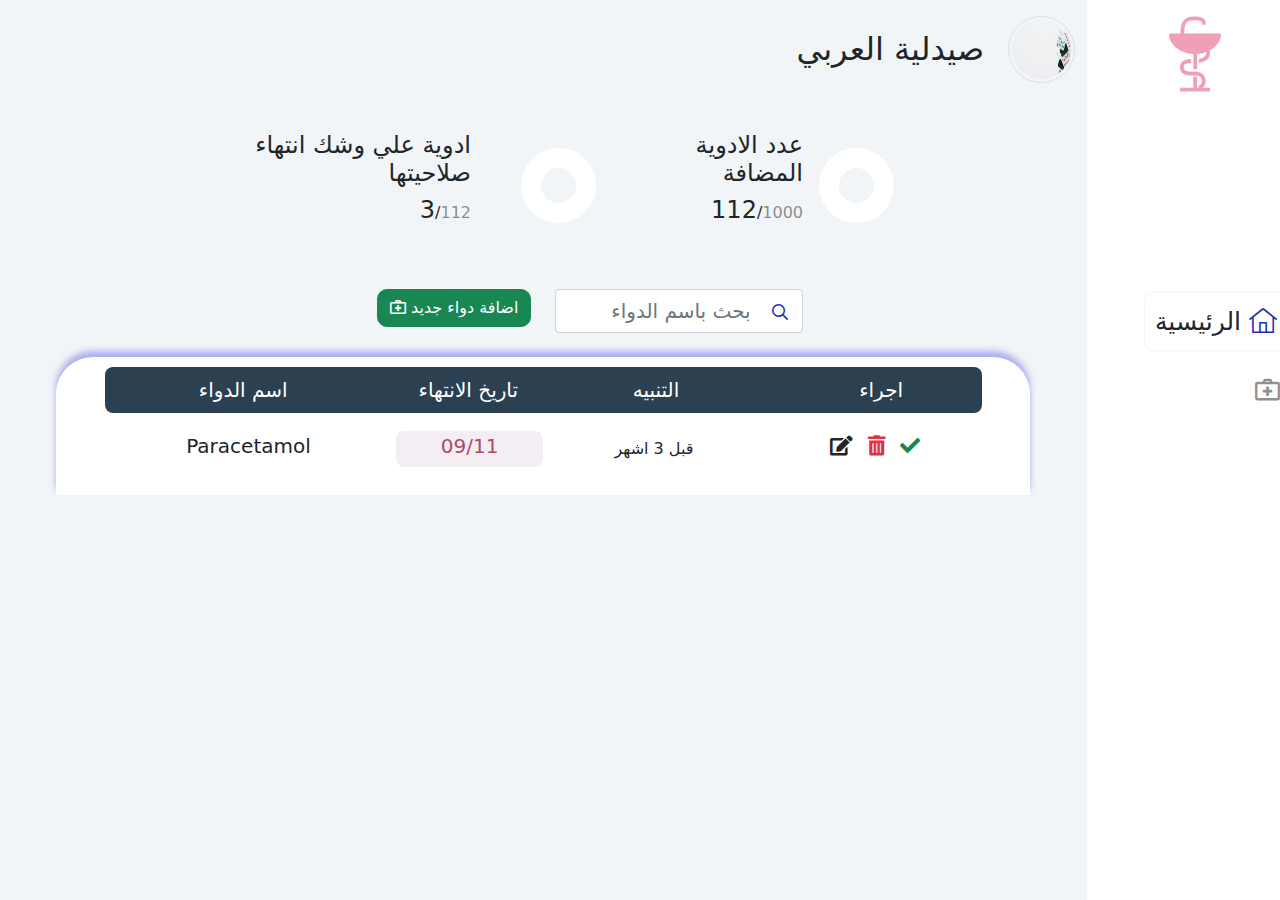
==== list.html @ 50f8b53c "firt commit" ====
<!DOCTYPE html>
<html lang="en">

<head>
    <meta charset="UTF-8">
    <meta http-equiv="X-UA-Compatible" content="IE=edge">
    <meta name="viewport" content="width=device-width, initial-scale=1.0">
    <title>Drug List</title>

    <link rel="stylesheet" href="pluigns/bootstrap/css/bootstrap.min.css">
    <link rel="stylesheet" href="pluigns/font-awesome/css/all.css">
    <link rel="stylesheet" href="css/style.css">
</head>

<body style="background-color: #F1F5F8;" dir="rtl">
    <nav class="navbar navbar-expand-lg navbar-light bg-white d-md-none d-block">
        <div class="container-fluid">
            <a class="navbar-brand" href="#">
                <img src="img/pharmacy.svg" alt="logo" width="26.73" height="38.33"> Logo
            </a>
            <button class="navbar-toggler" type="button" data-bs-toggle="collapse" data-bs-target="#navbarcontent" aria-controls="navbarcontent" aria-expanded="false" aria-label="Toggle navigation">
            <span class="navbar-toggler-icon"></span>
            </button>
            <div class="collapse navbar-collapse" toggle="collapse" data-target=".navbar-collapse" id="navbarcontent">
                <ul class="navbar-nav me-auto mb-2 mb-lg-0">
                    <li class="nav-item">
                        <a class="nav-link active" aria-current="page" href="#"><i class="fal fa-home-lg-alt text-defult"></i> الرئيسية</a>
                    </li>
                    <li class="nav-item">
                        <a class="nav-link" href="#"><i class="far fa-medkit text-gray"></i> اضافة</a>
                    </li>
                </ul>
            </div>
        </div>
    </nav>
    <div class="row">
        <div class="col-md-2 d-md-block d-none p-0">
            <div class="sidebar text-center bg-white">
                <a class="navbar-brand m-auto" href="#">
                    <img class="mt-3" src="img/pharmcy-pink.svg" alt="logo">
                </a>
                <ul class="sidebar-ul p-0 pe-3">
                    <li class="active"> <i class="fal fa-home-lg-alt text-defult"></i> الرئيسية</li>
                    <li class="me-2"><i class="far fa-medkit text-gray"></i></li>
                </ul>
            </div>
        </div>
        <div class="col-md-10">
            <div class="row align-items-center justify-content-center mt-3">
                <div class="col-lg-1 cil-md-2 col-2">
                    <img src="img/background.png" class="rounded-circle profile-img" alt="" width="100%" height="100%">
                </div>
                <div class="col-lg-11 col-md-10 col-8">
                    <span class="h2 text-dark">صيدلية العربي </span>

                </div>
            </div>
            <div class="row justify-content-center mt-5">
                <div class="col-md-3">
                    <div class="row">
                        <div class="col-4 align-self-center">
                            <div class="progress green">
                                <span class="progress-left">
                                    <span class="progress-bar cos"></span>
                                </span>
                                <span class="progress-right">
                                    <span class="progress-bar cos"></span>
                                </span>
                            </div>
                        </div>
                        <div class="col-8 align-self-center">
                            <p class="h4">عدد الادوية المضافة</p>
                            <p><span class="h4">112</span>/<span class="text-gray">1000</span></p>
                        </div>
                    </div>
                </div>
                <div class="col-md-5">
                    <div class="row">
                        <div class="col-4 align-self-center">
                            <div class="progress green">
                                <span class="progress-left">
                                    <span class="progress-bar sin"></span>
                                </span>
                                <span class="progress-right">
                                    <span class="progress-bar sin"></span>
                                </span>
                            </div>
                        </div>
                        <div class="col-8 align-self-center">
                            <p class="h4">ادوية علي وشك انتهاء صلاحيتها</p>
                            <p><span class="h4">3</span>/<span class="text-gray">112</span></p>
                        </div>
                    </div>
                </div>
                <div class="w-100"></div>
                <div class="col-md-3 col-6 mt-5">
                    <form action="" method="get" class="search-form">
                        <i class="far fa-search text-defult"></i>
                        <input type="search" class="form-control" id="" placeholder=" بحث باسم الدواء">
                    </form>
                </div>
                <div class="col-md-3 col-5 mt-5">
                    <a href="#" class="btn btn-success rounded-10">اضافة دواء جديد <i class="far fa-medkit"></i></a>
                </div>
            </div>
            <div class="col-11 m-auto mt-4">
                <div class="table">
                    <div class="thead">
                        <div class="row text-center">
                            <div class="col-md-3 col-4">اجراء</div>
                            <div class="col-3 d-md-block d-none">التنبيه</div>
                            <div class="col-md-2 col-3">تاريخ الانتهاء</div>
                            <div class="col-md-4 col-5">اسم الدواء</div>
                        </div>
                    </div>

                    <div class="tbody">
                        <div class="tr">
                            <div class="row text-center">
                                <div class="col-md-3 col-4">
                                    <a href="#" class="text-success mx-1" data-toggle="tooltip" title="حفظ"><i class="fas fa-check"></i></a>
                                    <a href="#" class="text-danger mx-1" data-toggle="tooltip" title="حذف"><i class="fas fa-trash-alt"></i></a>
                                    <a href="#" class="text-dark mx-1" data-toggle="tooltip" title="تعديل"><i class="fas fa-edit"></i></a>
                                </div>
                                <div class="col-md-3 d-md-block d-none"><input class="form-control time" type="text" value="قبل 3 اشهر"></div>
                                <div class="col-md-2 col-3 date danger">09/11</div>
                                <div class="col-md-4 col-5">Paracetamol</div>
                            </div>
                        </div>

                    </div>
                </div>
            </div>
        </div>
    </div>

    <script src="pluigns/jquery/jquery.min.js "></script>
    <script src="pluigns/bootstrap/js/bootstrap.min.js "></script>
    <script src="pluigns/niceScroll/jquery.nicescroll.min.js "></script>
    <script src="js/master.js "></script>
</body>

</html>
---- css/style.css ----
a {
    text-decoration: none;
}

body {
    overflow-x: hidden;
}

ul {
    list-style: none;
}

.login-title {
    font-family: Cairo;
    font-style: normal;
    font-weight: 300;
    line-height: 90px;
    color: #202121;
    text-align: center;
}

.bg-white {
    background-color: #fff !important;
}

.text-defult {
    color: #2430B6;
}

.text-gray {
    color: #ADBCD1;
}

.text-defult:hover {
    color: #2430B6;
}

.text-gray {
    color: rgba(32, 33, 33, 0.5) !important;
}

.btn-defult {
    color: #fff;
    background: linear-gradient(268.74deg, #6C63E5 10.22%, #6C63E5 92.25%) !important;
}

.btn-defult:hover {
    color: #fff;
    background: linear-gradient(268.74deg, #6C63E5 10.22%, #6C63E5 92.25%) !important;
}

.input-font {
    font-size: 24px !important;
}

.input-login-form {
    border: none;
    border-radius: 0;
    -webkit-border-radius: 0;
    -moz-border-radius: 0;
    -ms-border-radius: 0;
    -o-border-radius: 0;
    border-bottom: 1px solid rgba(32, 33, 33, 0.5);
}

.rounded-10 {
    border-radius: 10px;
    -webkit-border-radius: 10px;
    -moz-border-radius: 10px;
    -ms-border-radius: 10px;
    -o-border-radius: 10px;
}

.rounded-20 {
    border-radius: 20px;
    -webkit-border-radius: 20px;
    -moz-border-radius: 20px;
    -ms-border-radius: 20px;
    -o-border-radius: 20px;
}

.searsh-char-box {
    background-color: #2430B6;
    border-radius: 40px;
    -webkit-border-radius: 40px;
    -moz-border-radius: 40px;
    -ms-border-radius: 40px;
    -o-border-radius: 40px;
    color: #fff;
}

.searsh-char-box .title {
    color: rgba(255, 255, 255, 0.8);
    font-size: 23px;
}

.searsh-char-box .title p {
    transform: rotate(270deg);
    -webkit-transform: rotate(270deg);
    -moz-transform: rotate(270deg);
    -ms-transform: rotate(270deg);
    -o-transform: rotate(270deg);
}

.char-box {
    overflow-y: scroll;
    overflow-x: hidden;
    margin: 10px 0;
    font-size: 25px;
    font-family: 'Segoe UI', Tahoma, Geneva, Verdana, sans-serif;
}

.char-box::-webkit-scrollbar {
    width: 0px;
    background: transparent;
    /* make scrollbar transparent */
}

.char-box p a {
    color: #fff;
}

.char-box p a.active {
    border: 1px solid #F5A623;
    border-radius: 14px;
    padding: 5px 10px;
    color: #fff;
}

.profile-img {
    border: 1px solid #D6E1EA;
    padding: 3px;
}

.search-form {
    position: relative;
}

.search-form input {
    padding-right: 45px;
    font-size: 20px;
}

.search-form i {
    position: absolute;
    top: 15px;
    right: 15px;
}

.drug-items .drug-item {
    background: #FFFFFF;
    box-shadow: 0px 3px 6px rgba(0, 0, 0, 0.1);
    border-radius: 10px;
    height: 50px;
    padding: 13px 15px 13px 0px;
    box-shadow: 0px 3px 6px rgba(0, 0, 0, 0.1);
    border-radius: 10px;
}

.drug-items .drug-item.active {
    background: #312EBE;
    color: #fff;
}

.drug-items .drug-item input {
    border-radius: 50%;
    -webkit-border-radius: 50%;
    -moz-border-radius: 50%;
    -ms-border-radius: 50%;
    -o-border-radius: 50%;
}

.drug-items .drug-item input:checked {
    background-color: #D6E1EA;
}

.form-check-input:checked[type=checkbox] {
    background-image: url(../img/check.svg);
}

.drug-items {
    height: 200px;
    direction: ltr;
    overflow-y: scroll;
    overflow-x: hidden;
}

.drug-items::-webkit-scrollbar {
    width: 20px;
}

.drug-items::-webkit-scrollbar-thumb {
    background-image: url(../img/scroll.svg);
    background-repeat: no-repeat;
    width: 100%;
}

.char-title {
    font-family: Segoe UI;
    font-style: normal;
    font-size: 40px;
    margin: 0;
    color: rgba(0, 0, 0, 0.5);
}

.sidebar .sidebar-ul {
    position: absolute;
    top: 40%;
    transform: translateY(-50%);
    -webkit-transform: translateY(-50%);
    -moz-transform: translateY(-50%);
    -ms-transform: translateY(-50%);
    -o-transform: translateY(-50%);
    text-align: center;
}

.sidebar .sidebar-ul li {
    font-size: 25px;
    margin-bottom: 20px;
    text-align: right;
}

.sidebar .sidebar-ul li.active {
    border: 1.5px solid #F1F5F8;
    border-radius: 10px;
    padding: 10px 10px;
}


/* Prosses Bar */

.progress {
    width: 75px;
    height: 75px;
    line-height: 75px;
    background: none;
    margin: 0 auto;
    box-shadow: none;
    position: relative;
}

.progress:after {
    content: "";
    width: 100%;
    height: 100%;
    border-radius: 50%;
    border: 20px solid #fff;
    position: absolute;
    top: 0;
    left: 0;
}

.progress>span {
    width: 50%;
    height: 100%;
    overflow: hidden;
    position: absolute;
    top: 0;
    z-index: 1;
}

.progress .progress-left {
    left: 0;
}

.progress .progress-bar {
    width: 100%;
    height: 100%;
    background: none;
    border-width: 20px;
    border-style: solid;
    position: absolute;
    top: 0;
}

.progress .progress-left .progress-bar {
    left: 100%;
    border-top-right-radius: 80px;
    border-bottom-right-radius: 80px;
    border-left: 0;
    -webkit-transform-origin: center left;
    transform-origin: center left;
}

.progress .progress-right {
    right: 0;
}

.progress .progress-right .progress-bar {
    left: -100%;
    border-top-left-radius: 80px;
    border-bottom-left-radius: 80px;
    border-right: 0;
    -webkit-transform-origin: center right;
    transform-origin: center right;
}

@keyframes loading-1 {
    0% {
        -webkit-transform: rotate(0deg);
        transform: rotate(0deg);
        -moz-transform: rotate(0deg);
        -ms-transform: rotate(0deg);
        -o-transform: rotate(0deg);
    }
    100% {
        transform: rotate(36deg);
        -webkit-transform: rotate(36deg);
        -moz-transform: rotate(36deg);
        -ms-transform: rotate(36deg);
        -o-transform: rotate(36deg);
    }
}

@keyframes loading-2 {
    0% {
        -webkit-transform: rotate(0deg);
        transform: rotate(0deg);
    }
    100% {
        transform: rotate(72deg);
        -webkit-transform: rotate(72deg);
        -moz-transform: rotate(72deg);
        -ms-transform: rotate(72deg);
        -o-transform: rotate(72deg);
    }
}

@keyframes loading-3 {
    0% {
        -webkit-transform: rotate(0deg);
        transform: rotate(0deg);
    }
    100% {
        transform: rotate(108deg);
        -webkit-transform: rotate(108deg);
        -moz-transform: rotate(108deg);
        -ms-transform: rotate(108deg);
        -o-transform: rotate(108deg);
    }
}

@keyframes loading-4 {
    0% {
        -webkit-transform: rotate(0deg);
        transform: rotate(0deg);
    }
    100% {
        transform: rotate(144deg);
        -webkit-transform: rotate(144deg);
        -moz-transform: rotate(144deg);
        -ms-transform: rotate(144deg);
        -o-transform: rotate(144deg);
    }
}

@keyframes loading-5 {
    0% {
        -webkit-transform: rotate(0deg);
        transform: rotate(0deg);
    }
    100% {
        transform: rotate(180deg);
        -webkit-transform: rotate(180deg);
        -moz-transform: rotate(180deg);
        -ms-transform: rotate(180deg);
        -o-transform: rotate(180deg);
    }
}

@media only screen and (max-width: 990px) {
    .progress {
        margin-bottom: 20px;
    }
}

.tooltip-inner {
    background-color: #fff !important;
    color: #000;
}

.tooltip.bs-tooltip-right .tooltip-arrow::before {
    border-right-color: #fff !important;
}

.tooltip.bs-tooltip-left .tooltip-arrow::before {
    border-left-color: #fff !important;
}

.tooltip.bs-tooltip-bottom .tooltip-arrow::before {
    border-bottom-color: #fff !important;
}

.tooltip.bs-tooltip-top .tooltip-arrow::before {
    border-top-color: #fff !important;
}

.table {
    background: #FFFFFF;
    box-shadow: 0px -6px 6px rgba(108, 99, 229, 0.5);
    border-radius: 37px 37px 0px 0px;
    padding: 10px 0;
}

.table .thead {
    width: 90%;
    margin: auto;
    background: #2B4050;
    border-radius: 8px;
    color: #fff;
    font-size: 20px;
}

.table .tbody {
    width: 90%;
    margin: 10px auto;
    font-size: 20px;
}

.tr input.time {
    border: none;
    text-align: center;
}

.tr input.time:focus {
    border: 1px solid #ced4da;
}

.tr .date.danger {
    background: #F4EDF4;
    border-radius: 8px;
    color: #A94C68;
}

.tr:hover {
    background: #F4EDF4;
}

.tr:hover .date {
    background: #fff;
}

.content-form {
    background: #FFFFFF;
    box-shadow: 0px -6px 6px rgba(108, 99, 229, 0.5);
    border-radius: 22px 22px 0px 0px;
}

.drug-form input {
    border-radius: 8px;
}

.drug-form select {
    border-radius: 8px;
    text-align: end;
}
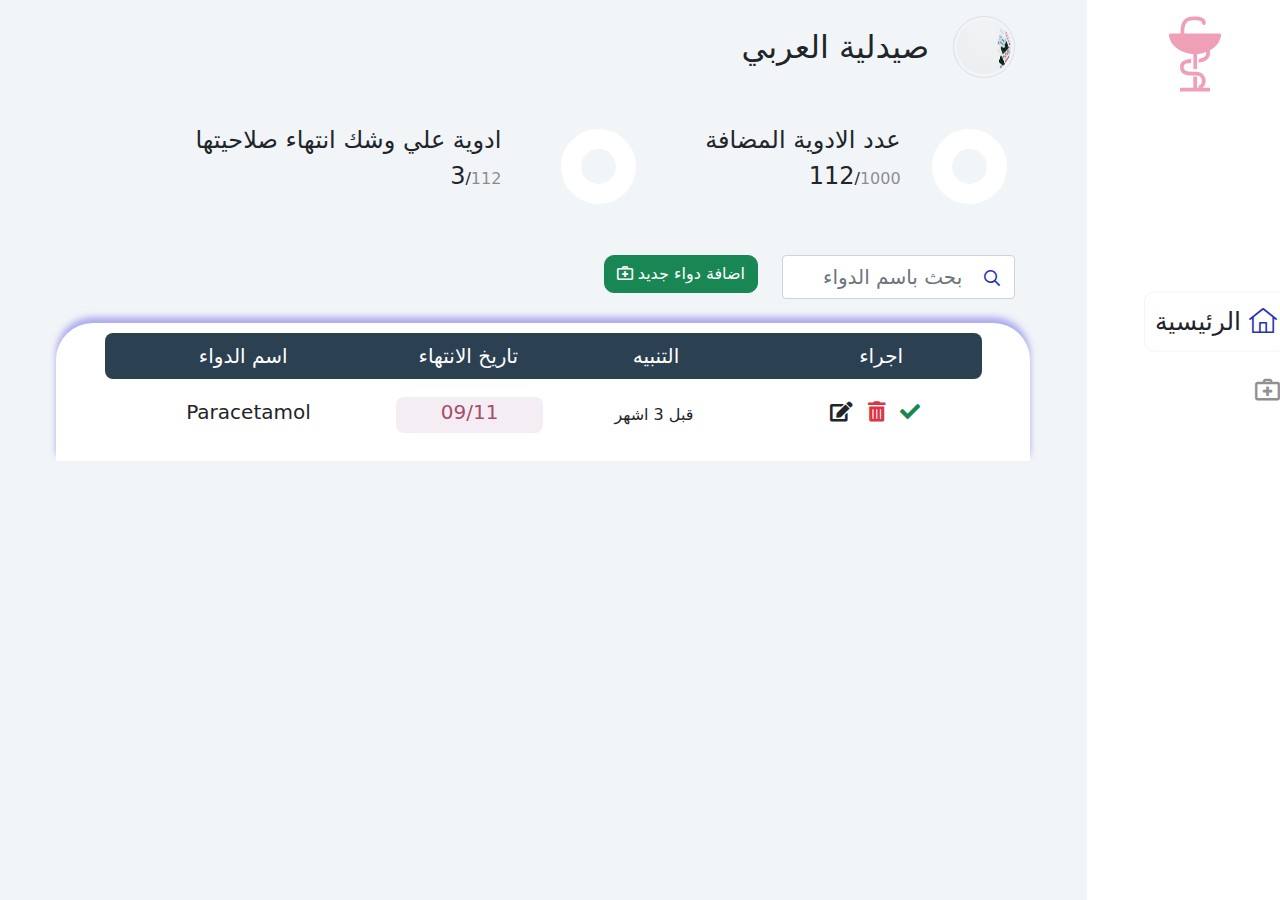
==== commit edc7ac0e: "first" ====
--- a/list.html
+++ b/list.html
@@ -46,7 +46,7 @@
             </div>
         </div>
         <div class="col-md-10">
-            <div class="row align-items-center justify-content-center mt-3">
+            <div class="row align-items-center justify-content-center me-md-5 mt-3">
                 <div class="col-lg-1 cil-md-2 col-2">
                     <img src="img/background.png" class="rounded-circle profile-img" alt="" width="100%" height="100%">
                 </div>
@@ -55,8 +55,8 @@
 
                 </div>
             </div>
-            <div class="row justify-content-center mt-5">
-                <div class="col-md-3">
+            <div class="row justify-content-md-start justify-content-center me-md-5 mt-5">
+                <div class="col-md-4">
                     <div class="row">
                         <div class="col-4 align-self-center">
                             <div class="progress green">
@@ -74,7 +74,7 @@
                         </div>
                     </div>
                 </div>
-                <div class="col-md-5">
+                <div class="col-md-6">
                     <div class="row">
                         <div class="col-4 align-self-center">
                             <div class="progress green">
